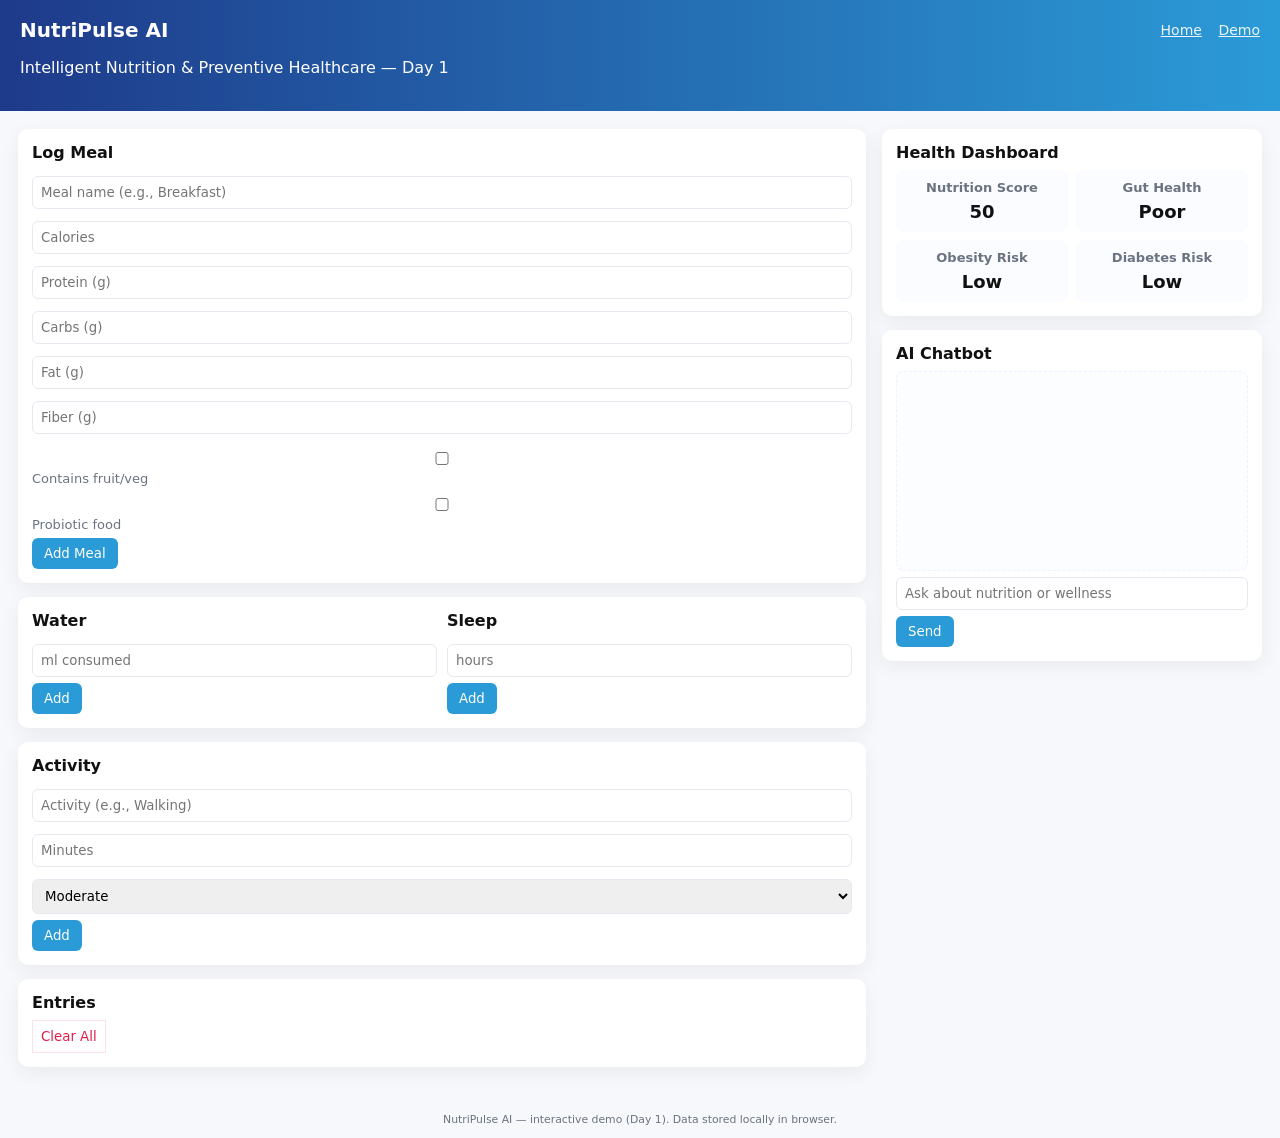
==== index.html @ c59095a5 "chore: initial Day 1 NutriPulse AI demo" ====
<!doctype html>
<html lang="en">
<head>
  <meta charset="utf-8" />
  <meta name="viewport" content="width=device-width,initial-scale=1" />
  <title>NutriPulse AI — Day 1</title>
  <link rel="stylesheet" href="styles.css">
</head>
<body>
  <header class="site-header">
    <div style="display:flex;justify-content:space-between;align-items:center">
      <h1 style="margin:0;font-size:20px">NutriPulse AI</h1>
      <nav style="font-size:14px">
        <a href="home.html" style="color:rgba(255,255,255,0.9);margin-right:12px">Home</a>
        <a href="index.html" style="color:rgba(255,255,255,0.9)">Demo</a>
      </nav>
    </div>
    <p>Intelligent Nutrition & Preventive Healthcare — Day 1</p>
  </header>

  <main class="container">
    <section class="left">
      <div class="card">
        <h2>Log Meal</h2>
        <form id="meal-form">
          <input name="name" placeholder="Meal name (e.g., Breakfast)" required />
          <input name="calories" type="number" placeholder="Calories" required />
          <input name="protein" type="number" placeholder="Protein (g)" />
          <input name="carbs" type="number" placeholder="Carbs (g)" />
          <input name="fat" type="number" placeholder="Fat (g)" />
          <input name="fiber" type="number" placeholder="Fiber (g)" />
          <label><input type="checkbox" name="fruit"> Contains fruit/veg</label>
          <label><input type="checkbox" name="probiotic"> Probiotic food</label>
          <button type="submit">Add Meal</button>
        </form>
      </div>

      <div class="card two-cols">
        <div>
          <h2>Water</h2>
          <form id="water-form">
            <input name="ml" type="number" placeholder="ml consumed" required />
            <button>Add</button>
          </form>
        </div>
        <div>
          <h2>Sleep</h2>
          <form id="sleep-form">
            <input name="hours" type="number" step="0.25" placeholder="hours" required />
            <button>Add</button>
          </form>
        </div>
      </div>

      <div class="card">
        <h2>Activity</h2>
        <form id="activity-form">
          <input name="type" placeholder="Activity (e.g., Walking)" required />
          <input name="minutes" type="number" placeholder="Minutes" required />
          <select name="intensity">
            <option value="low">Low</option>
            <option value="moderate" selected>Moderate</option>
            <option value="high">High</option>
          </select>
          <button>Add</button>
        </form>
      </div>

      <div class="card">
        <h2>Entries</h2>
        <div id="entries"></div>
        <button id="clear-data" class="danger">Clear All</button>
      </div>
    </section>

    <aside class="right">
      <div class="card dashboard">
        <h2>Health Dashboard</h2>
        <div class="dash-grid">
          <div class="dash-item">
            <h3>Nutrition Score</h3>
            <div id="nutrition-score">—</div>
          </div>
          <div class="dash-item">
            <h3>Gut Health</h3>
            <div id="gut-health">—</div>
          </div>
          <div class="dash-item">
            <h3>Obesity Risk</h3>
            <div id="obesity-risk">—</div>
          </div>
          <div class="dash-item">
            <h3>Diabetes Risk</h3>
            <div id="diabetes-risk">—</div>
          </div>
        </div>
      </div>

      <div class="card chatbot">
        <h2>AI Chatbot</h2>
        <div id="chat-log" class="chat-log"></div>
        <form id="chat-form">
          <input id="chat-input" placeholder="Ask about nutrition or wellness" autocomplete="off" />
          <button>Send</button>
        </form>
      </div>
    </aside>
  </main>

  <footer class="site-footer">
    <small>NutriPulse AI — interactive demo (Day 1). Data stored locally in browser.</small>
  </footer>

  <script src="script.js"></script>
</body>
</html>
---- styles.css ----
:root{--bg:#f6f8fb;--card:#ffffff;--accent:#2b9bd7;--muted:#6b7280;--danger:#e11d48}
*{box-sizing:border-box;font-family:Inter,Segoe UI,Roboto,system-ui,-apple-system,'Helvetica Neue',Arial}
body{margin:0;background:var(--bg);color:#111}
.site-header{background:linear-gradient(90deg,#1e3a8a,#2b9bd7);color:#fff;padding:18px 20px}
.site-header h1{margin:0;font-size:20px}
.container{display:flex;gap:16px;padding:18px}
.left{flex:1;min-width:320px}
.right{width:380px}
.card{background:var(--card);padding:14px;border-radius:10px;box-shadow:0 6px 20px rgba(20,20,40,0.06);margin-bottom:14px}
.card h2{margin:0 0 8px 0;font-size:16px}
form input, form select{width:100%;padding:8px;margin:6px 0;border:1px solid #e6e9ef;border-radius:6px}
form label{display:block;margin:6px 0;font-size:13px;color:var(--muted)}
form button{background:var(--accent);color:#fff;border:0;padding:8px 12px;border-radius:6px;cursor:pointer}
.two-cols{display:grid;grid-template-columns:1fr 1fr;gap:10px}
.dash-grid{display:grid;grid-template-columns:1fr 1fr;gap:8px}
.dash-item{background:#fafcff;padding:10px;border-radius:8px;text-align:center}
.dash-item h3{margin:0;font-size:13px;color:var(--muted)}
#nutrition-score,#gut-health,#obesity-risk,#diabetes-risk{font-weight:700;font-size:18px;margin-top:6px}
.chat-log{height:200px;overflow:auto;border:1px dashed #eef2ff;padding:8px;border-radius:8px;background:#fbfdff}
.chat-log .msg{margin:6px 0;padding:8px;border-radius:8px}
.chat-log .user{background:#e6f5ff;text-align:right}
.chat-log .bot{background:#f1f5f9}
#entries{max-height:220px;overflow:auto}
.entry{padding:8px;border-bottom:1px solid #f1f3f5;display:flex;justify-content:space-between;align-items:center}
.danger{background:transparent;color:var(--danger);border:1px solid #fde2e8;padding:8px}
.site-footer{padding:12px;text-align:center;color:var(--muted);font-size:13px}
@media(max-width:900px){.container{flex-direction:column}.right{width:100%}}
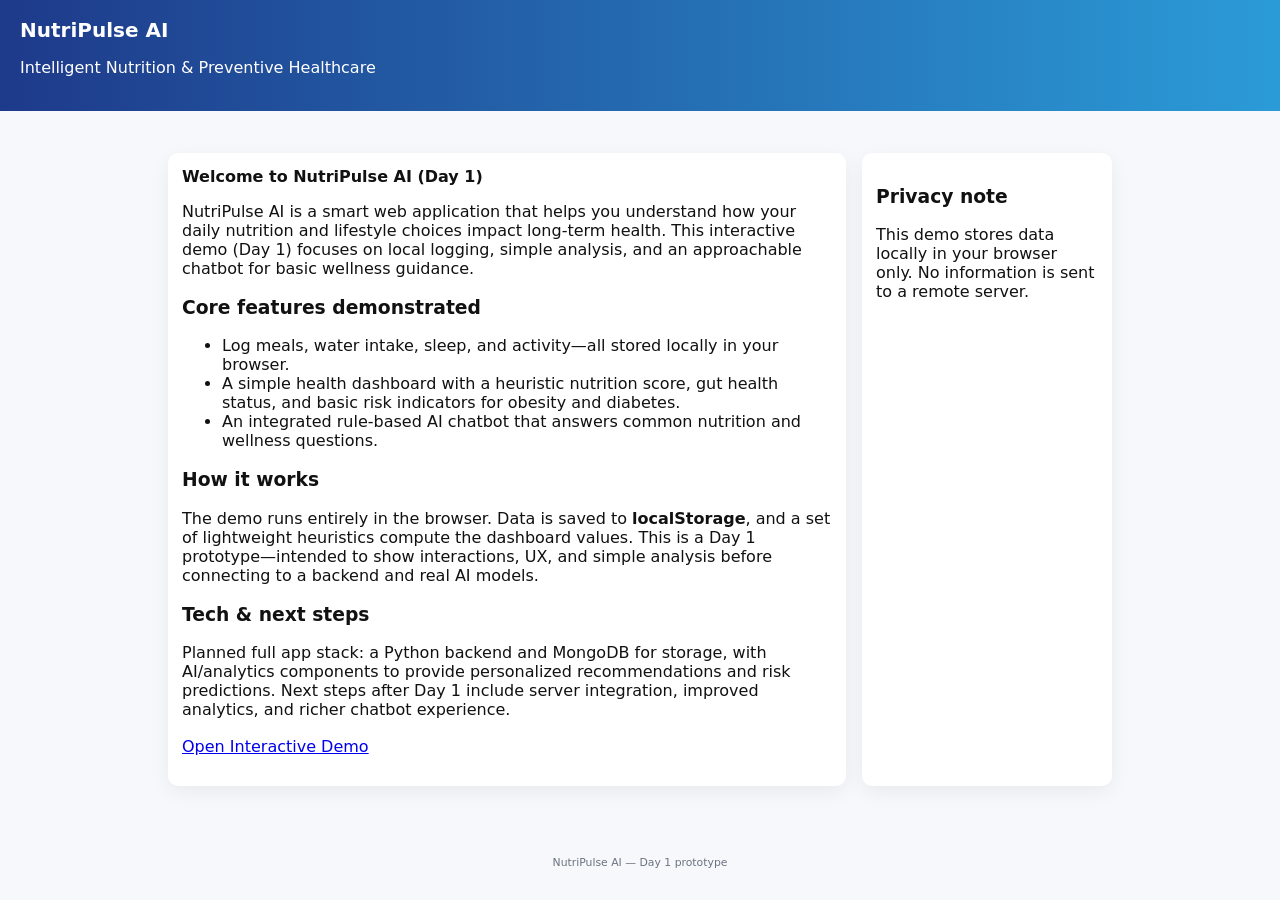
==== commit c3a181d0: "chore: swap landing and demo filenames/content" ====
--- a/index.html
+++ b/index.html
@@ -3,114 +3,44 @@
 <head>
   <meta charset="utf-8" />
   <meta name="viewport" content="width=device-width,initial-scale=1" />
-  <title>NutriPulse AI — Day 1</title>
+  <title>NutriPulse AI — Home</title>
   <link rel="stylesheet" href="styles.css">
 </head>
 <body>
   <header class="site-header">
-    <div style="display:flex;justify-content:space-between;align-items:center">
-      <h1 style="margin:0;font-size:20px">NutriPulse AI</h1>
-      <nav style="font-size:14px">
-        <a href="home.html" style="color:rgba(255,255,255,0.9);margin-right:12px">Home</a>
-        <a href="index.html" style="color:rgba(255,255,255,0.9)">Demo</a>
-      </nav>
-    </div>
-    <p>Intelligent Nutrition & Preventive Healthcare — Day 1</p>
+    <h1>NutriPulse AI</h1>
+    <p>Intelligent Nutrition & Preventive Healthcare</p>
   </header>
 
-  <main class="container">
-    <section class="left">
-      <div class="card">
-        <h2>Log Meal</h2>
-        <form id="meal-form">
-          <input name="name" placeholder="Meal name (e.g., Breakfast)" required />
-          <input name="calories" type="number" placeholder="Calories" required />
-          <input name="protein" type="number" placeholder="Protein (g)" />
-          <input name="carbs" type="number" placeholder="Carbs (g)" />
-          <input name="fat" type="number" placeholder="Fat (g)" />
-          <input name="fiber" type="number" placeholder="Fiber (g)" />
-          <label><input type="checkbox" name="fruit"> Contains fruit/veg</label>
-          <label><input type="checkbox" name="probiotic"> Probiotic food</label>
-          <button type="submit">Add Meal</button>
-        </form>
-      </div>
+  <main class="container" style="max-width:980px;margin:24px auto;">
+    <div class="card">
+      <h2>Welcome to NutriPulse AI (Day 1)</h2>
+      <p>NutriPulse AI is a smart web application that helps you understand how your daily nutrition and lifestyle choices impact long-term health. This interactive demo (Day 1) focuses on local logging, simple analysis, and an approachable chatbot for basic wellness guidance.</p>
 
-      <div class="card two-cols">
-        <div>
-          <h2>Water</h2>
-          <form id="water-form">
-            <input name="ml" type="number" placeholder="ml consumed" required />
-            <button>Add</button>
-          </form>
-        </div>
-        <div>
-          <h2>Sleep</h2>
-          <form id="sleep-form">
-            <input name="hours" type="number" step="0.25" placeholder="hours" required />
-            <button>Add</button>
-          </form>
-        </div>
-      </div>
+      <h3>Core features demonstrated</h3>
+      <ul>
+        <li>Log meals, water intake, sleep, and activity—all stored locally in your browser.</li>
+        <li>A simple health dashboard with a heuristic nutrition score, gut health status, and basic risk indicators for obesity and diabetes.</li>
+        <li>An integrated rule-based AI chatbot that answers common nutrition and wellness questions.</li>
+      </ul>
 
-      <div class="card">
-        <h2>Activity</h2>
-        <form id="activity-form">
-          <input name="type" placeholder="Activity (e.g., Walking)" required />
-          <input name="minutes" type="number" placeholder="Minutes" required />
-          <select name="intensity">
-            <option value="low">Low</option>
-            <option value="moderate" selected>Moderate</option>
-            <option value="high">High</option>
-          </select>
-          <button>Add</button>
-        </form>
-      </div>
+      <h3>How it works</h3>
+      <p>The demo runs entirely in the browser. Data is saved to <strong>localStorage</strong>, and a set of lightweight heuristics compute the dashboard values. This is a Day 1 prototype—intended to show interactions, UX, and simple analysis before connecting to a backend and real AI models.</p>
 
-      <div class="card">
-        <h2>Entries</h2>
-        <div id="entries"></div>
-        <button id="clear-data" class="danger">Clear All</button>
-      </div>
-    </section>
+      <h3>Tech & next steps</h3>
+      <p>Planned full app stack: a Python backend and MongoDB for storage, with AI/analytics components to provide personalized recommendations and risk predictions. Next steps after Day 1 include server integration, improved analytics, and richer chatbot experience.</p>
 
-    <aside class="right">
-      <div class="card dashboard">
-        <h2>Health Dashboard</h2>
-        <div class="dash-grid">
-          <div class="dash-item">
-            <h3>Nutrition Score</h3>
-            <div id="nutrition-score">—</div>
-          </div>
-          <div class="dash-item">
-            <h3>Gut Health</h3>
-            <div id="gut-health">—</div>
-          </div>
-          <div class="dash-item">
-            <h3>Obesity Risk</h3>
-            <div id="obesity-risk">—</div>
-          </div>
-          <div class="dash-item">
-            <h3>Diabetes Risk</h3>
-            <div id="diabetes-risk">—</div>
-          </div>
-        </div>
-      </div>
+      <p style="margin-top:18px"><a class="btn" href="home.html">Open Interactive Demo</a></p>
+    </div>
 
-      <div class="card chatbot">
-        <h2>AI Chatbot</h2>
-        <div id="chat-log" class="chat-log"></div>
-        <form id="chat-form">
-          <input id="chat-input" placeholder="Ask about nutrition or wellness" autocomplete="off" />
-          <button>Send</button>
-        </form>
-      </div>
-    </aside>
+    <div class="card">
+      <h3>Privacy note</h3>
+      <p>This demo stores data locally in your browser only. No information is sent to a remote server.</p>
+    </div>
   </main>
 
   <footer class="site-footer">
-    <small>NutriPulse AI — interactive demo (Day 1). Data stored locally in browser.</small>
+    <small>NutriPulse AI — Day 1 prototype</small>
   </footer>
-
-  <script src="script.js"></script>
 </body>
 </html>
